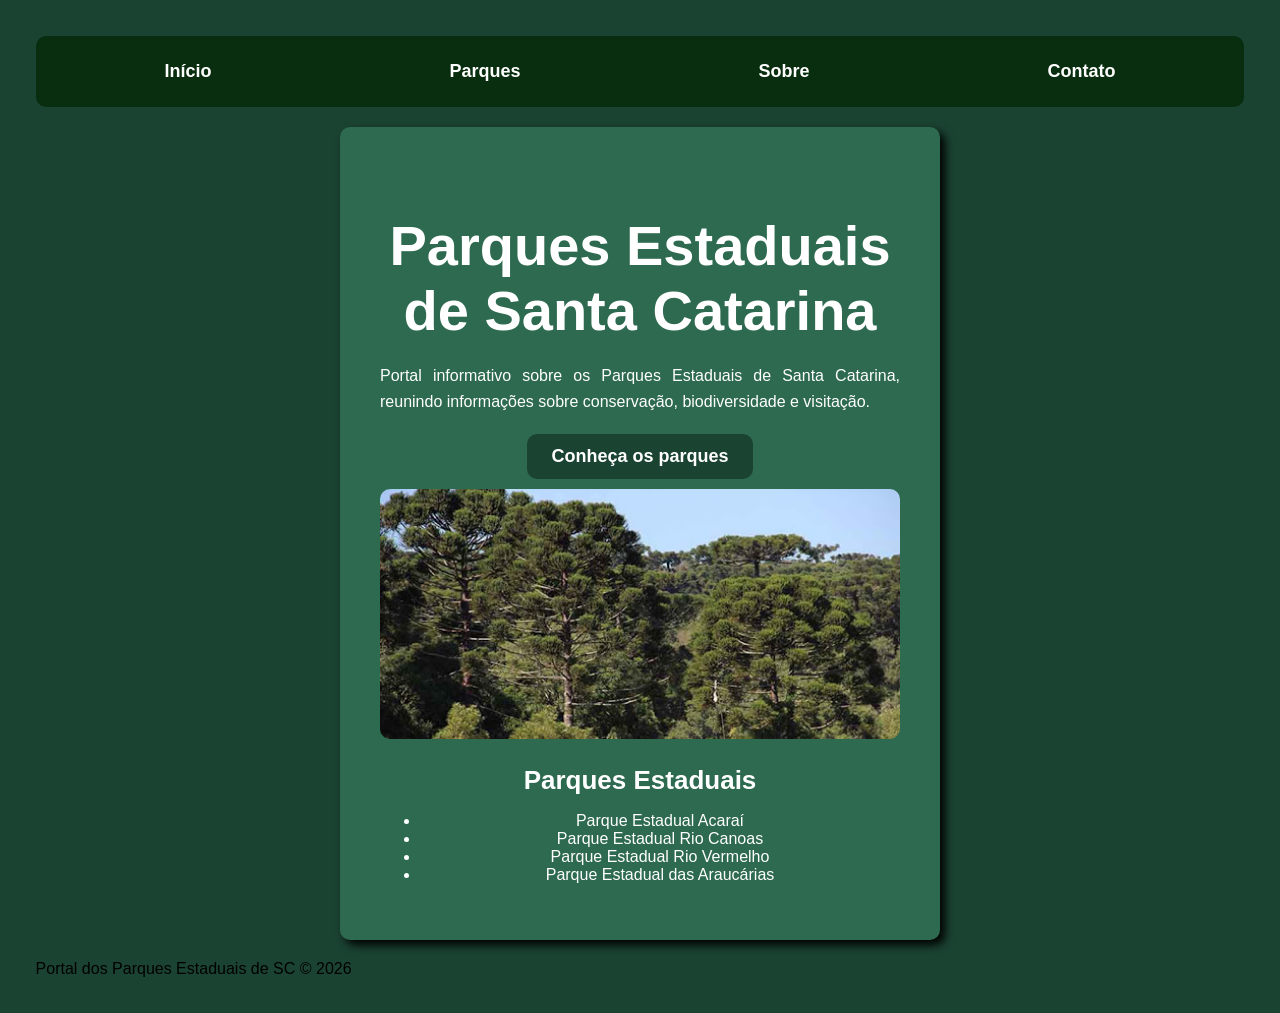
==== index.html @ ba53f16a "Projeto inicial Portal dos Parques de SC" ====
<!DOCTYPE html>
<html lang="pt-br">
<head>
    <link rel="stylesheet" href="style.css">
    <meta charset="UTF-8">
    <meta name="viewport" content="width=device-width, initial-scale=1.0">
    <title>Portal dos Parques Estaduais</title>
</head>
<body>
    <header>
        <nav>
        <a href="index.html">Início</a>
        <a href="parques.html">Parques</a>
        <a href="sobre.html">Sobre</a>
        <a href="contato.html">Contato</a>
        </nav> 
    </header>
    <main>
        <section class="hero">
            <h1 class="hero-titulo">
                Parques Estaduais de Santa Catarina
            </h1>

            <p class="hero-texto">
                Portal informativo sobre os Parques Estaduais de Santa Catarina,
                reunindo informações sobre conservação, biodiversidade e visitação.
            </p>

            <a class="hero-botao" href="parques.html">Conheça os parques</a>
            
            <img src="imagens/araucarias.jpg" alt="Imagem do Parque das Araucárias">
            <h2>Parques Estaduais</h2>
            <ul>
                <li>Parque Estadual Acaraí</li>
                <li>Parque Estadual Rio Canoas</li>
                <li>Parque Estadual Rio Vermelho</li>
                <li>Parque Estadual das Araucárias</li>
            </ul>
        </section>
        
    </main>
    <footer>Portal dos Parques Estaduais de SC © 2026</footer>
</body>
</html>
---- style.css ----
:root {
    --cor-principal: #1b4332;
    --cor-fundo: white;
    --cor-texto: black;
    --espacamento: 20px;
    --raio: 10px;
    --sombra: 5px 5px 10px black;
    --cor-destaque: #2d6a4f;
    --cor-texto-hero: white;
    --espacamento-hero: 40px;
}

* {
    box-sizing: border-box;
}

body {
    background-color: var(--cor-principal);
    color: var(--cor-texto);
    font-family: Arial, Helvetica, sans-serif;
    margin: 2%;
    padding: 10px;
}

h1{
    text-align: center;
    font-size: clamp(1.6rem, 5vw, 2.5rem);
}

.destaque {
    font-size: 18px;
    text-align: center;
    margin: 20px;
}

a{
    font-size: 18px;
    margin: 10px;
    text-decoration: none;
    font-weight: bold;
    color: white;
}

a:hover{
    color: rgb(44, 231, 76);
    font-size: 20px;
    text-decoration: none;

}

nav{
    display: flex;
    flex-direction: row;
    justify-content: space-around;
    gap: 10px;
    align-items: center;
}

header{
    background-color: #032703bf;
    padding: 15px;
    border-radius: var(--raio);
}

section{
    background-color: var(--cor-fundo);
    padding: var(--espacamento);
    margin: var(--espacamento);
    border-radius: var(--raio);
    box-shadow: var(--sombra);
    flex-grow: 1;
    flex-basis: 40%;
    flex-shrink: 1;
    min-width: 300px;
    max-width: 600px;
}

img{
    max-width: 100%;
    height: auto;
    border-radius: 10px;
}

h2{
    color: var(--cor-texto-hero);
    font-size: 26px;
    text-align: center;
    margin-bottom: 15px;
}

section p {
    font-size: 1rem;
    text-align: justify;
    line-height: 1.6;
}

section img{
    width: 100%;
    height: 250px;
    object-fit: cover;
}

main{
    display: flex;
    flex-direction: row;
    row-gap: 40px;
    column-gap: 20px;
    flex-wrap: wrap;
    justify-content: center;
    align-content: center;
}

footer{
    color: var(--cor-texto);
}

@media (max-width: 600px){

    header {
        padding: 10px,
    }

    nav {
        flex-direction: row;
        flex-wrap: wrap;
        gap: 15px;
    }

    section {
        min-width: 100%;
    }

    section p{
        font-size: 0.875rem;
    }
}

.hero {
    text-align: center;
    padding: 40px;
    background-color: var(--cor-destaque);
    color: var(--cor-texto-hero);
    padding: var(--espacamento-hero);
}

.hero-titulo {
    margin-bottom: var(--espacamento);
    font-size: clamp(2rem, 6vw, 3.5rem);
}

.hero-texto {
    max-width: 700px;
    margin: 0 auto;
}

.hero-botao {
    display: inline-block;
    margin-top: 20px;
    padding: 12px 24px;
    background-color: var(--cor-principal);
    color: white;
    border-radius: var(--raio);
    text-decoration: none;
    transition: 0.3s;
}

.hero-botao:hover {
    background-color: var(--cor-destaque);
    transform: translateY(-2px);
}
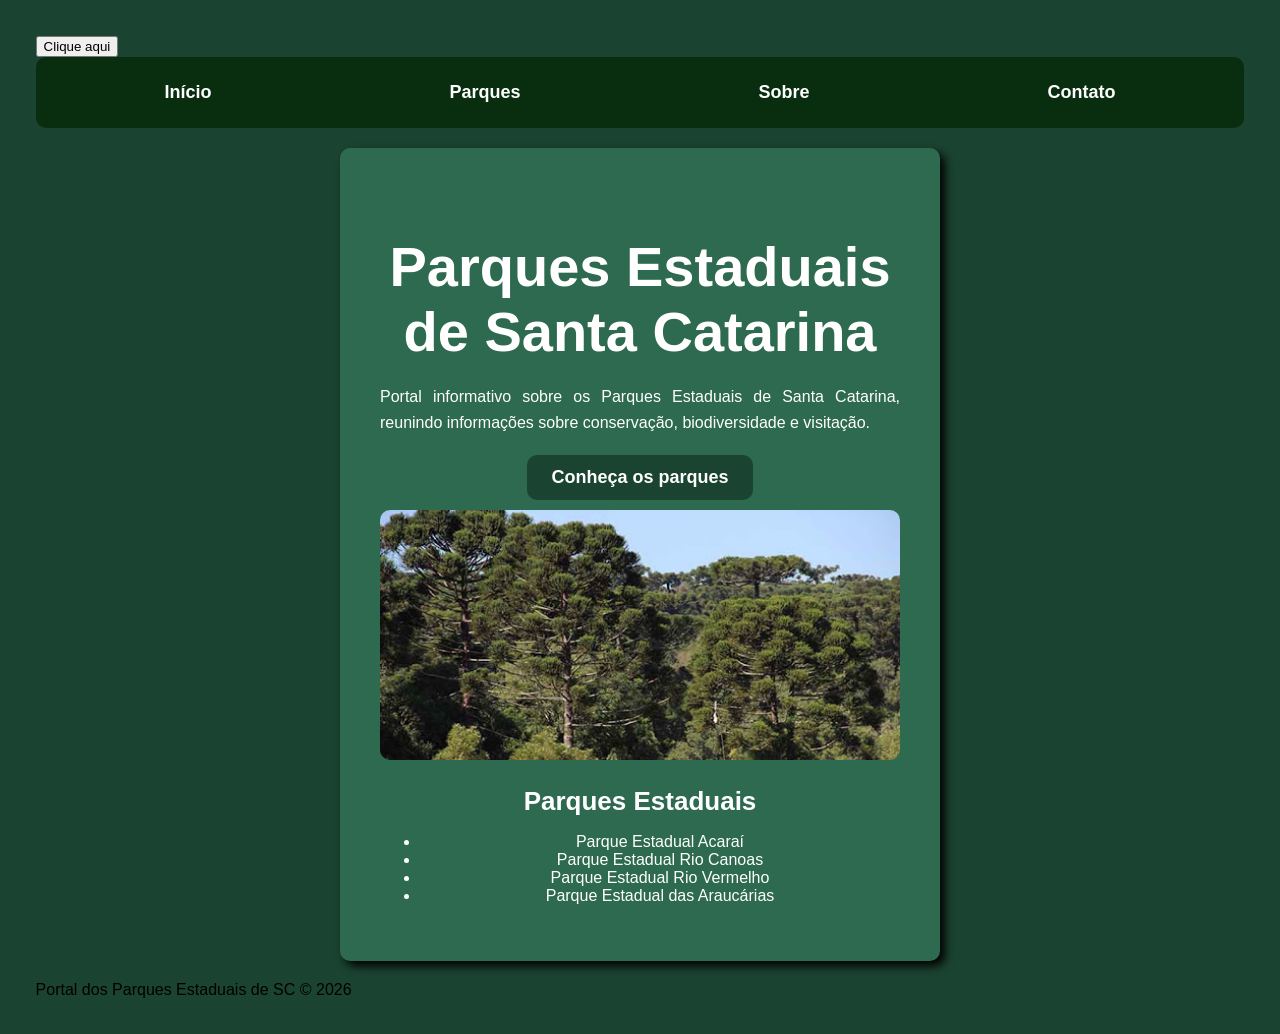
==== commit 5d254449: "Estudos JavaScript - Dia 2" ====
--- a/index.html
+++ b/index.html
@@ -6,6 +6,7 @@
     <meta name="viewport" content="width=device-width, initial-scale=1.0">
     <title>Portal dos Parques Estaduais</title>
 </head>
+<button onclick="mostrarMensagem()">Clique aqui</button>
 <body>
     <header>
         <nav>
@@ -40,5 +41,6 @@
         
     </main>
     <footer>Portal dos Parques Estaduais de SC © 2026</footer>
+    <script src="script.js"></script>
 </body>
 </html>
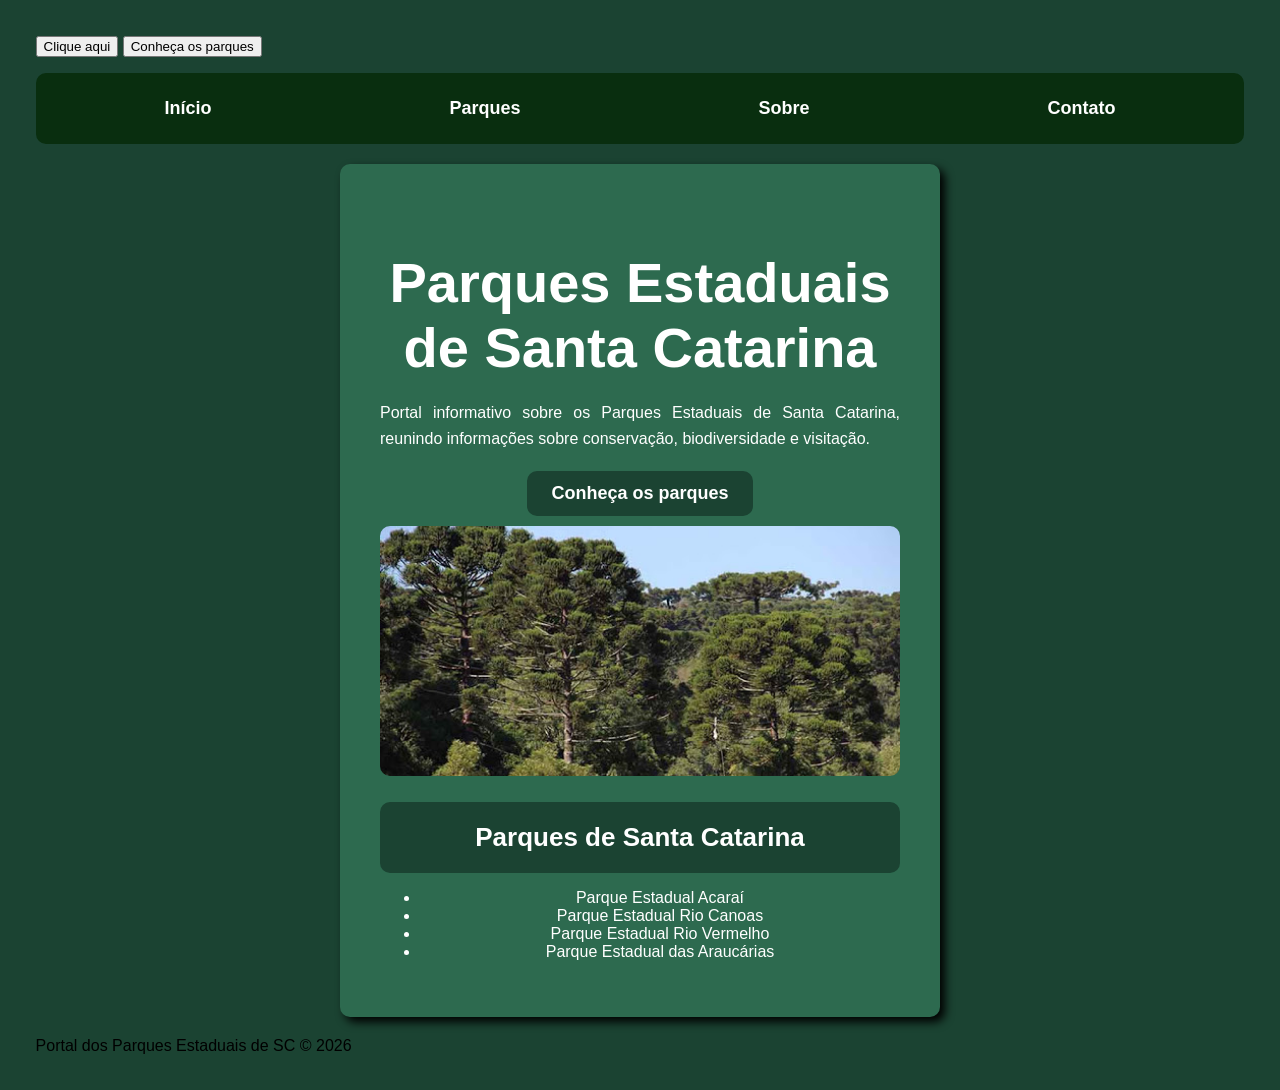
==== commit 0c95af74: "Comclui estudos de JavaScript do Dia 3" ====
--- a/index.html
+++ b/index.html
@@ -7,6 +7,8 @@
     <title>Portal dos Parques Estaduais</title>
 </head>
 <button onclick="mostrarMensagem()">Clique aqui</button>
+<button id="botao-parque">Conheça os parques</button>
+<p id="mensagem-parque" ></p>
 <body>
     <header>
         <nav>
@@ -30,7 +32,7 @@
             <a class="hero-botao" href="parques.html">Conheça os parques</a>
             
             <img src="imagens/araucarias.jpg" alt="Imagem do Parque das Araucárias">
-            <h2>Parques Estaduais</h2>
+            <h2 id="titulo-js">Portal dos Parques</h2>
             <ul>
                 <li>Parque Estadual Acaraí</li>
                 <li>Parque Estadual Rio Canoas</li>
--- a/style.css
+++ b/style.css
@@ -63,7 +63,7 @@
 }
 
 section{
-    background-color: var(--cor-fundo);
+    background-color: beige;
     padding: var(--espacamento);
     margin: var(--espacamento);
     border-radius: var(--raio);
@@ -82,7 +82,7 @@
 }
 
 h2{
-    color: var(--cor-texto-hero);
+    color: black;
     font-size: 26px;
     text-align: center;
     margin-bottom: 15px;
@@ -167,4 +167,11 @@
 .hero-botao:hover {
     background-color: var(--cor-destaque);
     transform: translateY(-2px);
+}
+
+.titulo-destaque {
+    color: white;
+    background-color: #1b4332;
+    padding: 20px;
+    border-radius: 10px;
 }
